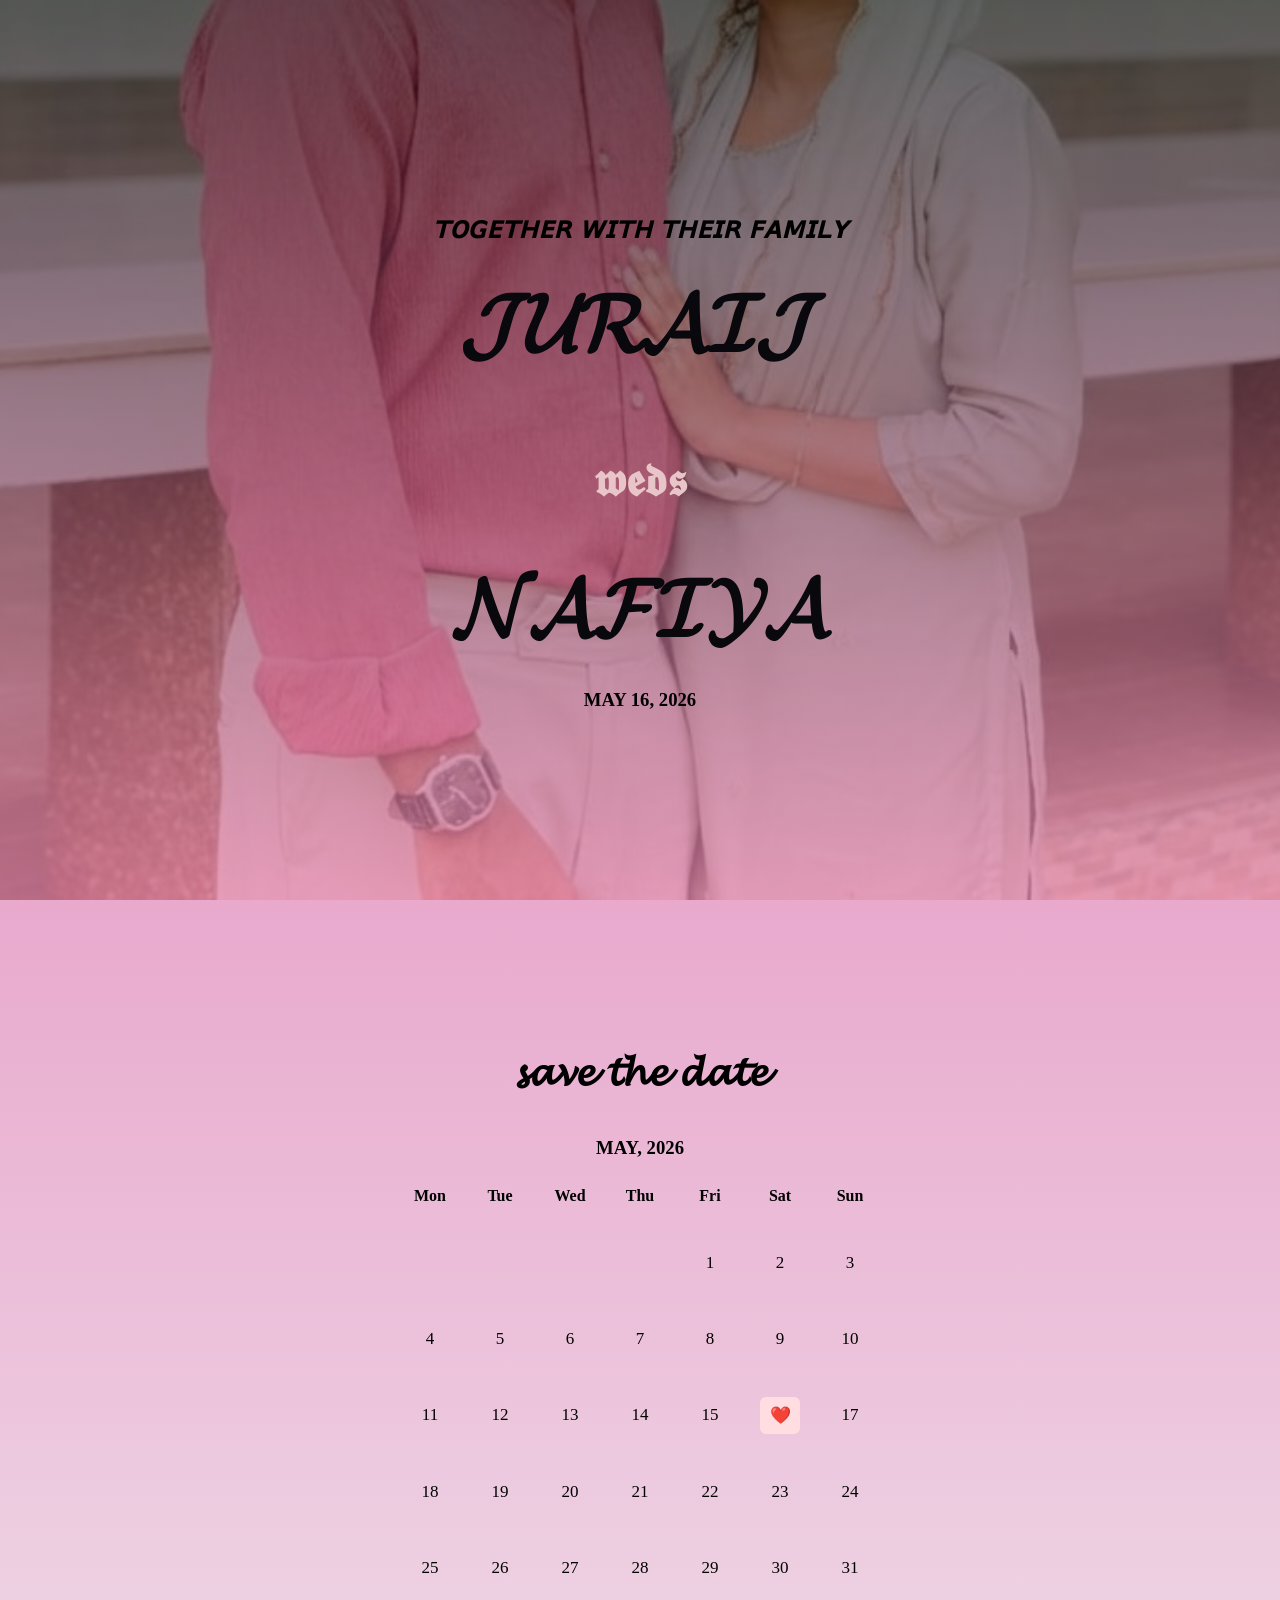
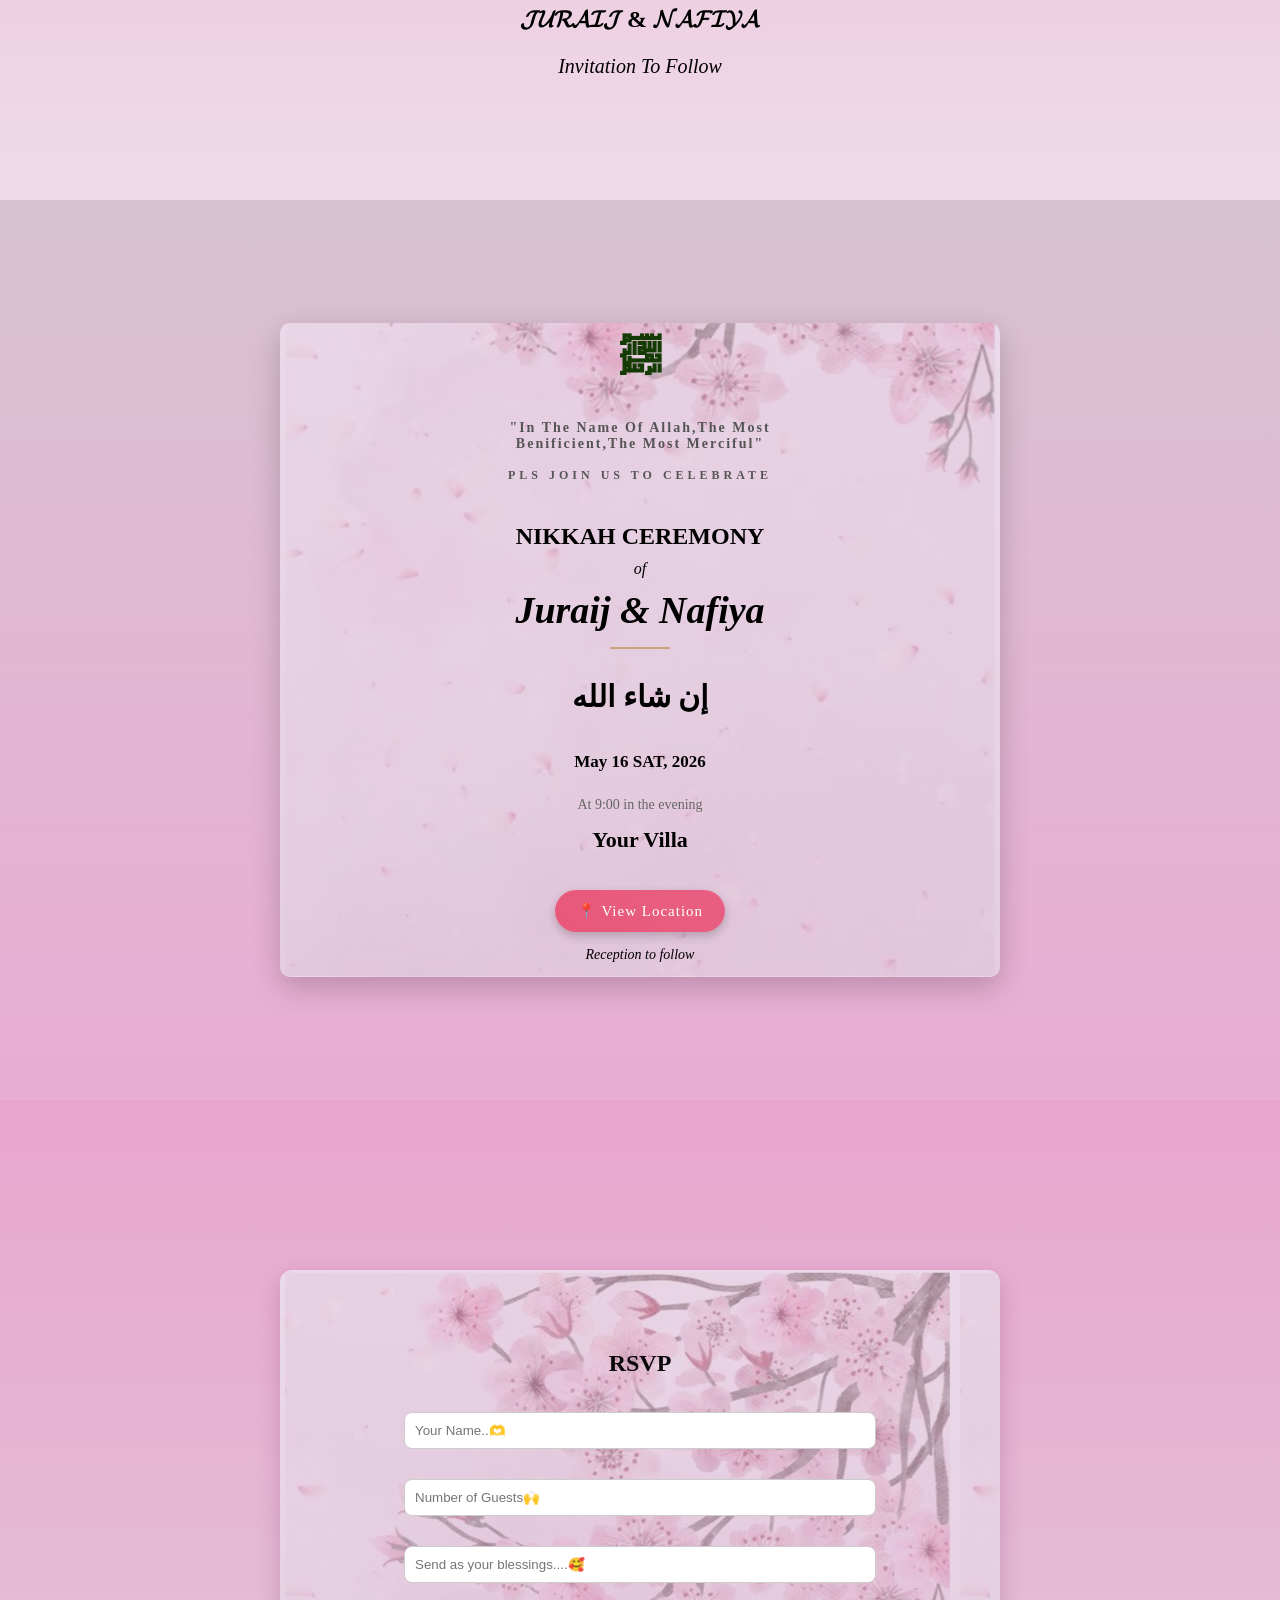
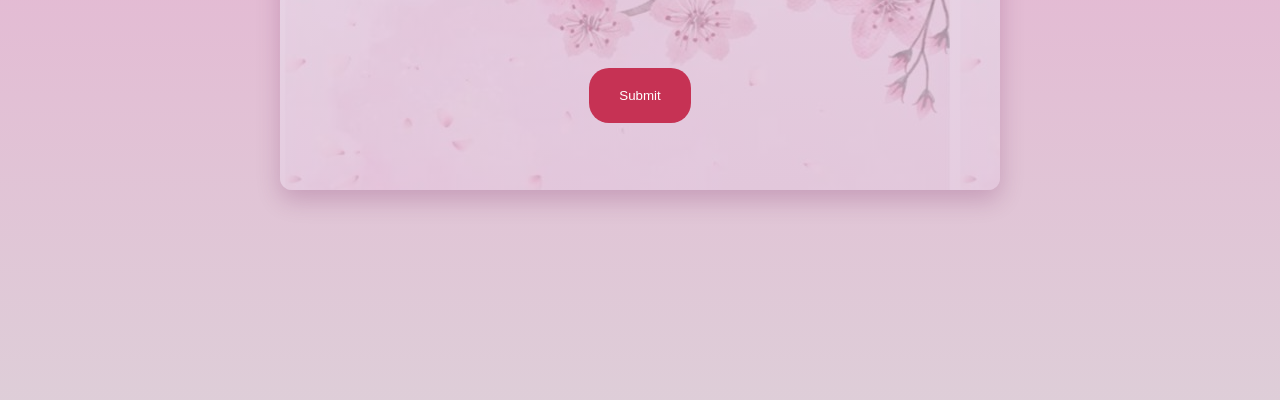
==== main.html @ 0c4dc461 "Add files via upload" ====
<!DOCTYPE html>
<html lang="en">
<head>
<meta charset="UTF-8">
<meta name="viewport" content="width=device-width, initial-scale=1.0">
<title>Wedding</title>
<link rel="stylesheet" href="main.css">
<link rel="scriptsheet" href="main.css">
</head>

<body>

<!-- 🌸 Section 1: Names -->
<section class="page hero">
    <h4>ᴛᴏɢᴇᴛʜᴇʀ ᴡɪᴛʜ ᴛʜᴇɪʀ ꜰᴀᴍɪʟʏ</h4>
    <h1>𝓙𝓤𝓡𝓐𝓘𝓙</h1>
    <h2>𝖜𝖊𝖉𝖘</h2>
    <h1>𝓝𝓐𝓕𝓘𝓨𝓐</h1>
    <h3 class="date-m">MAY 16, 2026</h3>
    
</section>
<!-- 📅 Section 2: Calendar -->
<section class="page calendar">
    <h2>𝓼𝓪𝓿𝓮 𝓽𝓱𝓮 𝓭𝓪𝓽𝓮</h2>
    <h3> <a>MAY,</a> <a>2026</a>  </h3>
    <div class="calendar-box">
        <div class="day">Mon</div>
        <div class="day">Tue</div>
        <div class="day">Wed</div>
        <div class="day">Thu</div>
        <div class="day">Fri</div>
        <div class="day">Sat</div>
        <div class="day">Sun</div>

        <!-- Dates (example for June) -->
        <div></div><div></div><div></div><div></div>
        <div class="date">1</div>
        <div class="date">2</div>
        <div class="date">3</div>
        <div class="date">4</div>
        <div class="date">5</div>
        <div class="date">6</div>
        <div class="date">7</div>
        <div class="date">8</div>
        <div class="date">9</div>
        <div class="date">10</div>
        <div class="date">11</div>
        <div class="date">12</div>
        <div class="date">13</div>
        <div class="date">14</div>
        <div class="date">15</div>

         <!-- ❤️ Wedding Date -->
        <div class="date special">❤️</div>

        <div class="date">17</div>
        <div class="date">18</div>
        <div class="date">19</div>
        <div class="date">20</div>
        <div class="date">21</div>
        <div class="date">22</div>
        <div class="date">23</div>
        <div class="date">24</div>
        <div class="date">25</div>
        <div class="date">26</div>
        <div class="date">27</div>
        <div class="date">28</div>
        <div class="date">29</div>
        <div class="date">30</div>
        <div class="date">31</div> 
    </div>

    <h1>𝓙𝓤𝓡𝓐𝓘𝓙 & 𝓝𝓐𝓕𝓘𝓨𝓐</h1>
    <h4><i>Invitation To Follow</i></h4>
</section>

<!-- 👰 Section 3: Details -->
<section class="page details">

    <div class="card">
        <h2 class="bismi">​﷽</h2>

        <h3 class="top-text">"In The Name Of Allah,The Most Benificient,The Most Merciful"</h3>
        <h4 class="bottom-text">PLS JOIN US TO CELEBRATE</h4>

        <h1 class="title">NIKKAH CEREMONY</h1>

        <p class="of">of</p>

        <h2 class="names">Juraij & Nafiya</h2>

        <div class="line"></div>

        <h3 class="ins">إن شاء الله</h3>

        <h3 class="date">May 16 SAT, 2026</h3>

        <p class="time">At 9:00 in the evening</p>

        <h2 class="venue">Your Villa</h2>


        <a href="https://maps.app.goo.gl/XwNwSByarMtYeh9b6?g_st=ac" target="_blank" class="location-btn">
    📍 View Location
</a>

        <p class="footer">Reception to follow</p>

    </div>

</section>

<section class="page rsvp">

    <!-- RSVP FORM CARD -->
    <div class="rsvp-card" id="rsvpForm">

        <h2>RSVP</h2>

        <form id="rsvpFormBox" onsubmit="submitRSVP(event)">
            <input type="text" id="name" placeholder="Your Name..🫶" required>

            <input type="number" id="guests" placeholder="Number of Guests🙌" min="1" required>

            <input type="text" id="wish" placeholder="Send as your blessings....🥰" min="1" required>


            <button type="submit">Submit</button>
        </form>

    </div>

    <!-- THANK YOU CARD -->
    <div class="thank-card" id="thankCard" style="display: none;">
    <h2 id="thankMessage">💖</h2>
    <p class="rsvp-message">We’re so excited to celebrate our special day with you.....
        <a>Get ready for a beautiful day 🫂 </a><p class="countdown-begin">The countdown begins….🤩</p></p>

    <div class="countdown-box">
        <div class="time-box">
            <span id="days">00</span>
            <p>DAYS</p>
        </div>

        <div class="time-box">
            <span id="hours">00</span>
            <p>HOURS</p>
        </div>

        <div class="time-box">
            <span id="mins">00</span>
            <p>MINS</p>
        </div>

        <div class="time-box">
            <span id="secs">00</span>
            <p>SECS</p>
        </div>
    </div>
    </div>

</section>

<script>
function submitRSVP(event) {
    event.preventDefault();

    const name = document.getElementById("name").value.trim();
    const guests = document.getElementById("guests").value.trim();

    // Validation
    if (name === "" || guests === "") {
        alert("Please fill all fields!");
        return;
    }

    // Hide form
    document.getElementById("rsvpForm").style.display = "none";

    // Show thank card
    document.getElementById("thankCard").style.display = "block";

    // Personalized message
    document.getElementById("thankMessage").innerText =
        "Thank You For Your RSVP" + " 💖";

    // Start countdown
    startCountdown();
}


function startCountdown() {
    const eventDate = new Date("May 16, 2026 21:00:00").getTime();

    setInterval(() => {
        const now = new Date().getTime();
        const diff = eventDate - now;

        const days = Math.floor(diff / (1000 * 60 * 60 * 24));
        const hours = Math.floor((diff / (1000 * 60 * 60)) % 24);
        const mins = Math.floor((diff / (1000 * 60)) % 60);
        const secs = Math.floor((diff / 1000) % 60);

        document.getElementById("days").innerText = days;
        document.getElementById("hours").innerText = hours;
        document.getElementById("mins").innerText = mins;
        document.getElementById("secs").innerText = secs;

    }, 1000);
}

</script>

</body>
</html>
---- main.css ----
html {
    scroll-behavior: smooth;
    background: #f1cfe9;
}

body {
    margin: 0;
    font-family: 'Georgia', serif;
    
}

/* Each section = full screen */
.page {
    height: 100vh;
    display: flex;
    flex-direction: column;
    justify-content: center;
    align-items: center;
}

/* 🌸 Hero */
.hero {
    background: #fdf6f8;
    text-align: center;
    background: linear-gradient(rgba(3, 3, 3, 0.6),rgba(231, 126, 168, 0.7)), url("couple.jpg");
    background-repeat: no-repeat;
    background-size: cover;
    background-position: center;
}


.hero h1 {
    font-size: 85px;
    color: #09080c;
    margin-top: 3px;
    
}

.hero h2{
    font-size: 45px;
    margin-top:10px;
    margin-bottom: 48px;
    color: #e8c5c9;
}

.hero h3{
    margin-top:-40px;
}
.hero h4{
    margin-bottom: 26px;
    font-size: 30px;
    font-style: italic;
}


/* 📅 Calendar */
.calendar {
    background: linear-gradient(rgba(227, 144, 187, 0.6),rgba(238, 225, 232, 0.7));
}

.calendar-box {
    display: grid;
    grid-template-columns: repeat(7, 40px);
    gap: 30px;
    text-align: center;
}

.day {
    font-weight: bold;
}

.date {
    padding: 8px;
    border-radius: 6px;
}

.calendar h2{
    font-size: 45px;
    margin-top: 50px;
    font-weight: -3px;
}

.calendar h3{
    margin-bottom: 40px;
    margin-top: 2px;
}

.calendar h1{
    margin-top: 20px;
    border-radius: 20px;
}

.calendar h4{
    font-weight: lighter;
    font-size: 20px;
    margin-top: 2px;
}
.calendar-box{
    margin-top:-12px;
}

/* Highlight wedding day */
.special {
    background: #ffdde1;
    color: #ce95a8;
    font-weight: bold;
}

/* 👰 Details */
.details {
    background: linear-gradient(rgba(205, 189, 197, 0.7), rgba(228, 149, 198, 0.6));
    display: flex;
    justify-content: center;
    align-items: center;
    border-color: #5d054a;
}

/* Card design */
.card {
    background:linear-gradient(rgba(221, 194, 219, 0.6),rgba(218, 184, 211, 0.7)), url("card-bg.jpg");
    background-repeat: no-repeat;
    background-size: cover;
    background-position: center;;
    padding: 0px 200px;
    width: 320px;
    text-align: center;
    border-radius: 10px;
    box-shadow: 0 10px 30px rgba(0,0,0,0.2);
}

/* Text styles */

.bismi{
    font-size: 40px;
    margin-top: 10px;
    margin-bottom: 40px;
    color: #143b04;
}
.top-text {
    font-size: 14px;
    letter-spacing: 2px;
    color: #555;
}
.bottom-text{
    font-size: 12px;
    letter-spacing: 4px;
    color: #555;
    margin-bottom: 40px;
}

.title {
    font-size: 24px;
    font-family: 'SephoraHyden', serif;
    margin: 10px 0;
}

.of {
    font-style: italic;
    margin: 5px 0;
}

.names {
    font-size: 38px;
    margin: 10px 0;
    font-style: italic;
}

.line {
    width: 60px;
    height: 2px;
    background: #c9a27e;
    margin: 15px auto;
}

.ins{
    font-size: 30px;
}

.date {
    font-size: 17px;
    margin-top: 10px;
}

.time {
    font-size: 14px;
    color: #666;
}

.venue {
    font-size: 22px;
    margin-top: 10px;
}

.address {
    font-size: 13px;
    color: #777;
}

.location-btn {
    display: inline-block;
    margin-top: 18px;
    padding: 12px 22px;
    background: linear-gradient(45deg, #e85879, #e85f83);
    color: white;
    text-decoration: none;

    border-radius: 30px;
    font-size: 15px;
    letter-spacing: 1px;
    box-shadow: 0 4px 10px rgba(0,0,0,0.2);
    transition: 0.3s;
}

.location-btn:hover {
    transform: scale(1.05);
}

.footer {
    margin-top: 15px;
    font-style: italic;
    font-size: 14px;
}

/* RSVP Section */
.rsvp {
    background: linear-gradient(rgba(232, 155, 200, 0.8), rgba(214, 205, 209, 0.7));
}

/* Cards */
.rsvp-card, .thank-card {
    background:linear-gradient(rgba(221, 194, 219, 0.6),rgba(218, 184, 211, 0.7)), url("card-bg.jpg");;
    padding: 60px 110px;
    border-radius: 12px;
    text-align: center;
    color: #0a070a;
    width: 500px;
    height: 400px;
    box-shadow: 0 10px 25px rgba(97, 4, 69, 0.2);
    margin-top: -160px;
    margin-bottom: -120px;
}

/* Inputs */
.rsvp-card input {
    width: 90%;
    padding: 10px;
    margin: 15px 0;
    border-radius: 8px;
    border: 1px solid #ccc;
}

/* Button */
.rsvp-card button {
    margin-top: 70px;
    padding: 20px 30px;
    border: none;
    background: #c63254;
    color: white;
    border-radius: 20px;
    cursor: pointer;
    transition: 0.3s;
}

.rsvp-card button:hover {
    background: #c57a8e;
}

/* Thank card */
.thank-card h2 {
    color: #ca1848;
    border-color: #111014;
    font-family: 'SephoraHyden', serif;
    font-style: italic;
    font-size: 40PX;
    
}

.rsvp-message{
    color: #423e3e;
    font-size: 20px;
    margin-top: 40px;
    margin-bottom: 60px;
}

.countdown-begin{
    font-size: 25px;
    font-style: italic;
    
}

.countdown-box {
    display: flex;
    justify-content: center;
    gap: 15px;
    flex-wrap: wrap;
    margin-top: 20px;
}

.time-box {
    background: #a51776;
    color: #1d191b;
    width: 80px;
    height: 90px;
    border-radius: 12px;
    display: flex;
    flex-direction: column;
    justify-content: center;
    align-items: center;
    box-shadow: 0 5px 15px rgba(0,0,0,0.3);
}

.time-box span {
    font-size: 24px;
    font-weight: bold;
}

.time-box p {
    font-size: 12px;
    letter-spacing: 2px;
    color: #a8d5c2;
}
---- main.css ----
html {
    scroll-behavior: smooth;
    background: #f1cfe9;
}

body {
    margin: 0;
    font-family: 'Georgia', serif;
    
}

/* Each section = full screen */
.page {
    height: 100vh;
    display: flex;
    flex-direction: column;
    justify-content: center;
    align-items: center;
}

/* 🌸 Hero */
.hero {
    background: #fdf6f8;
    text-align: center;
    background: linear-gradient(rgba(3, 3, 3, 0.6),rgba(231, 126, 168, 0.7)), url("couple.jpg");
    background-repeat: no-repeat;
    background-size: cover;
    background-position: center;
}


.hero h1 {
    font-size: 85px;
    color: #09080c;
    margin-top: 3px;
    
}

.hero h2{
    font-size: 45px;
    margin-top:10px;
    margin-bottom: 48px;
    color: #e8c5c9;
}

.hero h3{
    margin-top:-40px;
}
.hero h4{
    margin-bottom: 26px;
    font-size: 30px;
    font-style: italic;
}


/* 📅 Calendar */
.calendar {
    background: linear-gradient(rgba(227, 144, 187, 0.6),rgba(238, 225, 232, 0.7));
}

.calendar-box {
    display: grid;
    grid-template-columns: repeat(7, 40px);
    gap: 30px;
    text-align: center;
}

.day {
    font-weight: bold;
}

.date {
    padding: 8px;
    border-radius: 6px;
}

.calendar h2{
    font-size: 45px;
    margin-top: 50px;
    font-weight: -3px;
}

.calendar h3{
    margin-bottom: 40px;
    margin-top: 2px;
}

.calendar h1{
    margin-top: 20px;
    border-radius: 20px;
}

.calendar h4{
    font-weight: lighter;
    font-size: 20px;
    margin-top: 2px;
}
.calendar-box{
    margin-top:-12px;
}

/* Highlight wedding day */
.special {
    background: #ffdde1;
    color: #ce95a8;
    font-weight: bold;
}

/* 👰 Details */
.details {
    background: linear-gradient(rgba(205, 189, 197, 0.7), rgba(228, 149, 198, 0.6));
    display: flex;
    justify-content: center;
    align-items: center;
    border-color: #5d054a;
}

/* Card design */
.card {
    background:linear-gradient(rgba(221, 194, 219, 0.6),rgba(218, 184, 211, 0.7)), url("card-bg.jpg");
    background-repeat: no-repeat;
    background-size: cover;
    background-position: center;;
    padding: 0px 200px;
    width: 320px;
    text-align: center;
    border-radius: 10px;
    box-shadow: 0 10px 30px rgba(0,0,0,0.2);
}

/* Text styles */

.bismi{
    font-size: 40px;
    margin-top: 10px;
    margin-bottom: 40px;
    color: #143b04;
}
.top-text {
    font-size: 14px;
    letter-spacing: 2px;
    color: #555;
}
.bottom-text{
    font-size: 12px;
    letter-spacing: 4px;
    color: #555;
    margin-bottom: 40px;
}

.title {
    font-size: 24px;
    font-family: 'SephoraHyden', serif;
    margin: 10px 0;
}

.of {
    font-style: italic;
    margin: 5px 0;
}

.names {
    font-size: 38px;
    margin: 10px 0;
    font-style: italic;
}

.line {
    width: 60px;
    height: 2px;
    background: #c9a27e;
    margin: 15px auto;
}

.ins{
    font-size: 30px;
}

.date {
    font-size: 17px;
    margin-top: 10px;
}

.time {
    font-size: 14px;
    color: #666;
}

.venue {
    font-size: 22px;
    margin-top: 10px;
}

.address {
    font-size: 13px;
    color: #777;
}

.location-btn {
    display: inline-block;
    margin-top: 18px;
    padding: 12px 22px;
    background: linear-gradient(45deg, #e85879, #e85f83);
    color: white;
    text-decoration: none;

    border-radius: 30px;
    font-size: 15px;
    letter-spacing: 1px;
    box-shadow: 0 4px 10px rgba(0,0,0,0.2);
    transition: 0.3s;
}

.location-btn:hover {
    transform: scale(1.05);
}

.footer {
    margin-top: 15px;
    font-style: italic;
    font-size: 14px;
}

/* RSVP Section */
.rsvp {
    background: linear-gradient(rgba(232, 155, 200, 0.8), rgba(214, 205, 209, 0.7));
}

/* Cards */
.rsvp-card, .thank-card {
    background:linear-gradient(rgba(221, 194, 219, 0.6),rgba(218, 184, 211, 0.7)), url("card-bg.jpg");;
    padding: 60px 110px;
    border-radius: 12px;
    text-align: center;
    color: #0a070a;
    width: 500px;
    height: 400px;
    box-shadow: 0 10px 25px rgba(97, 4, 69, 0.2);
    margin-top: -160px;
    margin-bottom: -120px;
}

/* Inputs */
.rsvp-card input {
    width: 90%;
    padding: 10px;
    margin: 15px 0;
    border-radius: 8px;
    border: 1px solid #ccc;
}

/* Button */
.rsvp-card button {
    margin-top: 70px;
    padding: 20px 30px;
    border: none;
    background: #c63254;
    color: white;
    border-radius: 20px;
    cursor: pointer;
    transition: 0.3s;
}

.rsvp-card button:hover {
    background: #c57a8e;
}

/* Thank card */
.thank-card h2 {
    color: #ca1848;
    border-color: #111014;
    font-family: 'SephoraHyden', serif;
    font-style: italic;
    font-size: 40PX;
    
}

.rsvp-message{
    color: #423e3e;
    font-size: 20px;
    margin-top: 40px;
    margin-bottom: 60px;
}

.countdown-begin{
    font-size: 25px;
    font-style: italic;
    
}

.countdown-box {
    display: flex;
    justify-content: center;
    gap: 15px;
    flex-wrap: wrap;
    margin-top: 20px;
}

.time-box {
    background: #a51776;
    color: #1d191b;
    width: 80px;
    height: 90px;
    border-radius: 12px;
    display: flex;
    flex-direction: column;
    justify-content: center;
    align-items: center;
    box-shadow: 0 5px 15px rgba(0,0,0,0.3);
}

.time-box span {
    font-size: 24px;
    font-weight: bold;
}

.time-box p {
    font-size: 12px;
    letter-spacing: 2px;
    color: #a8d5c2;
}
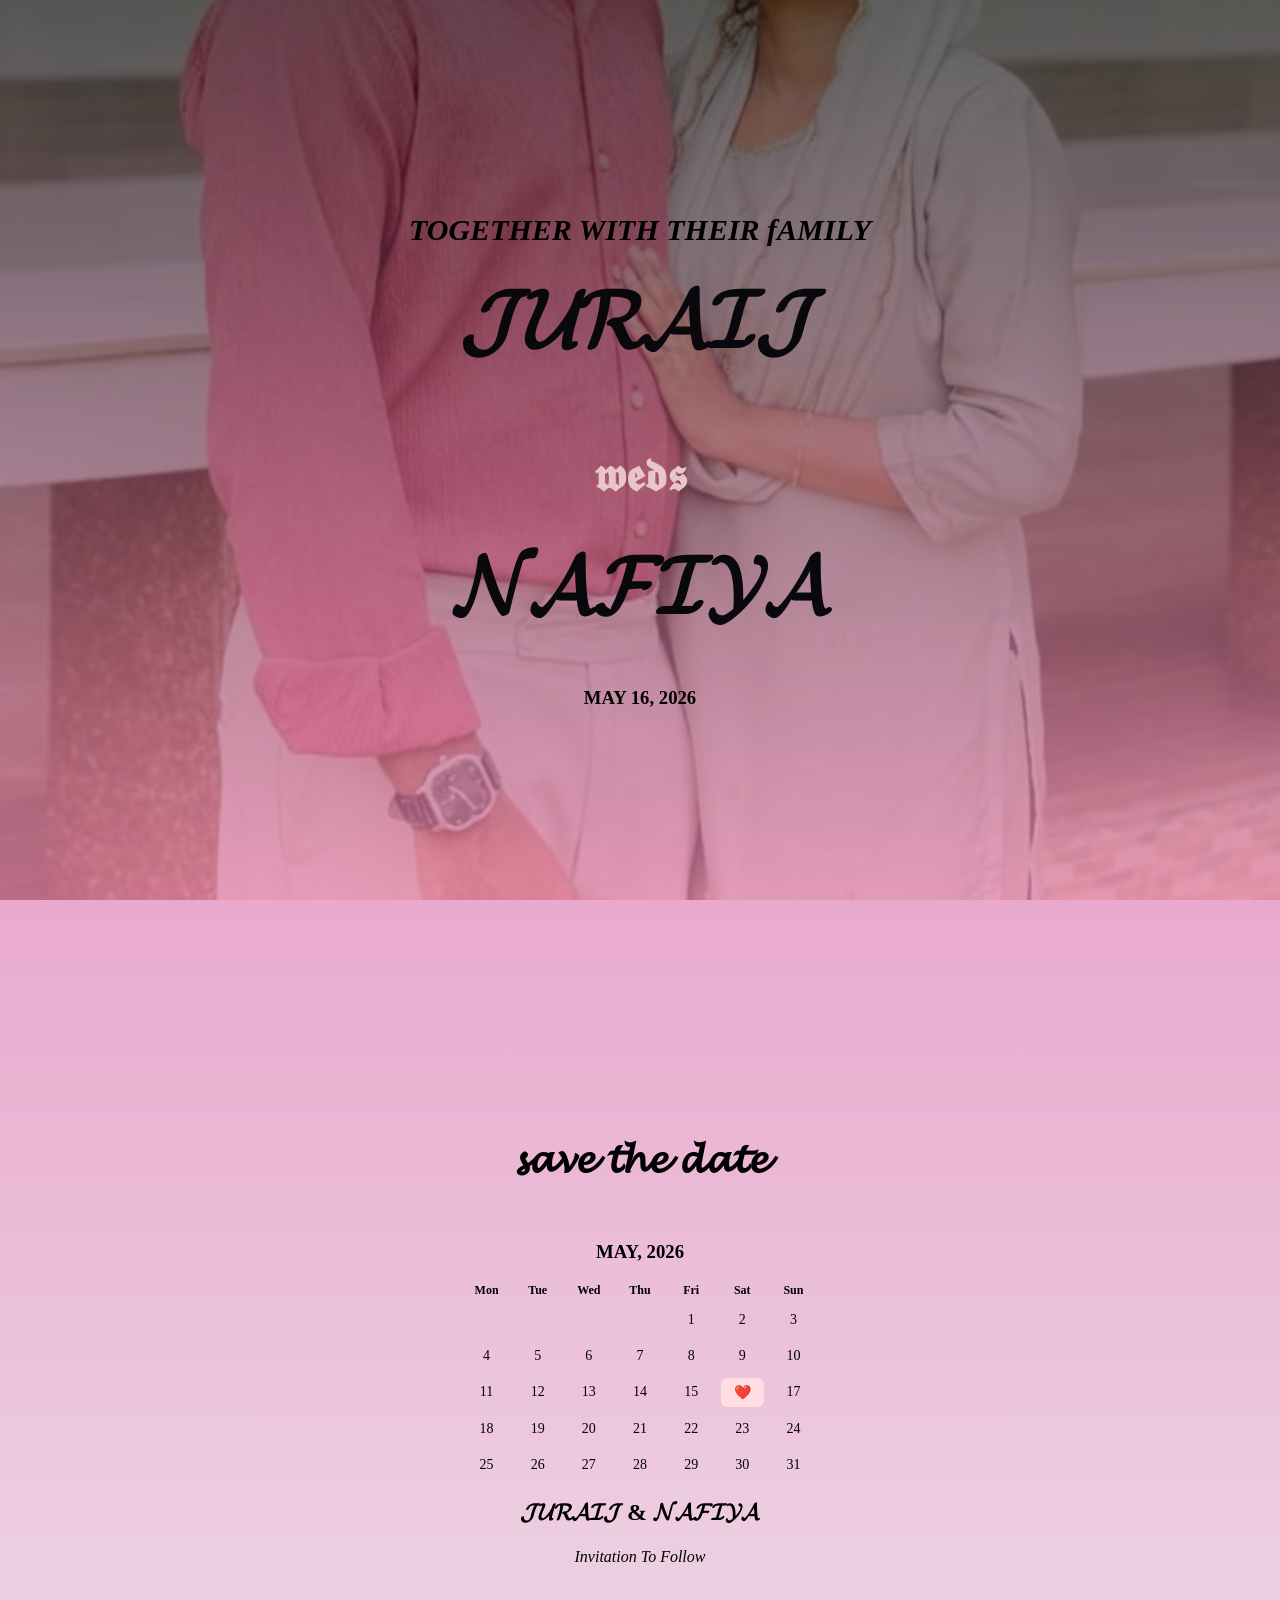
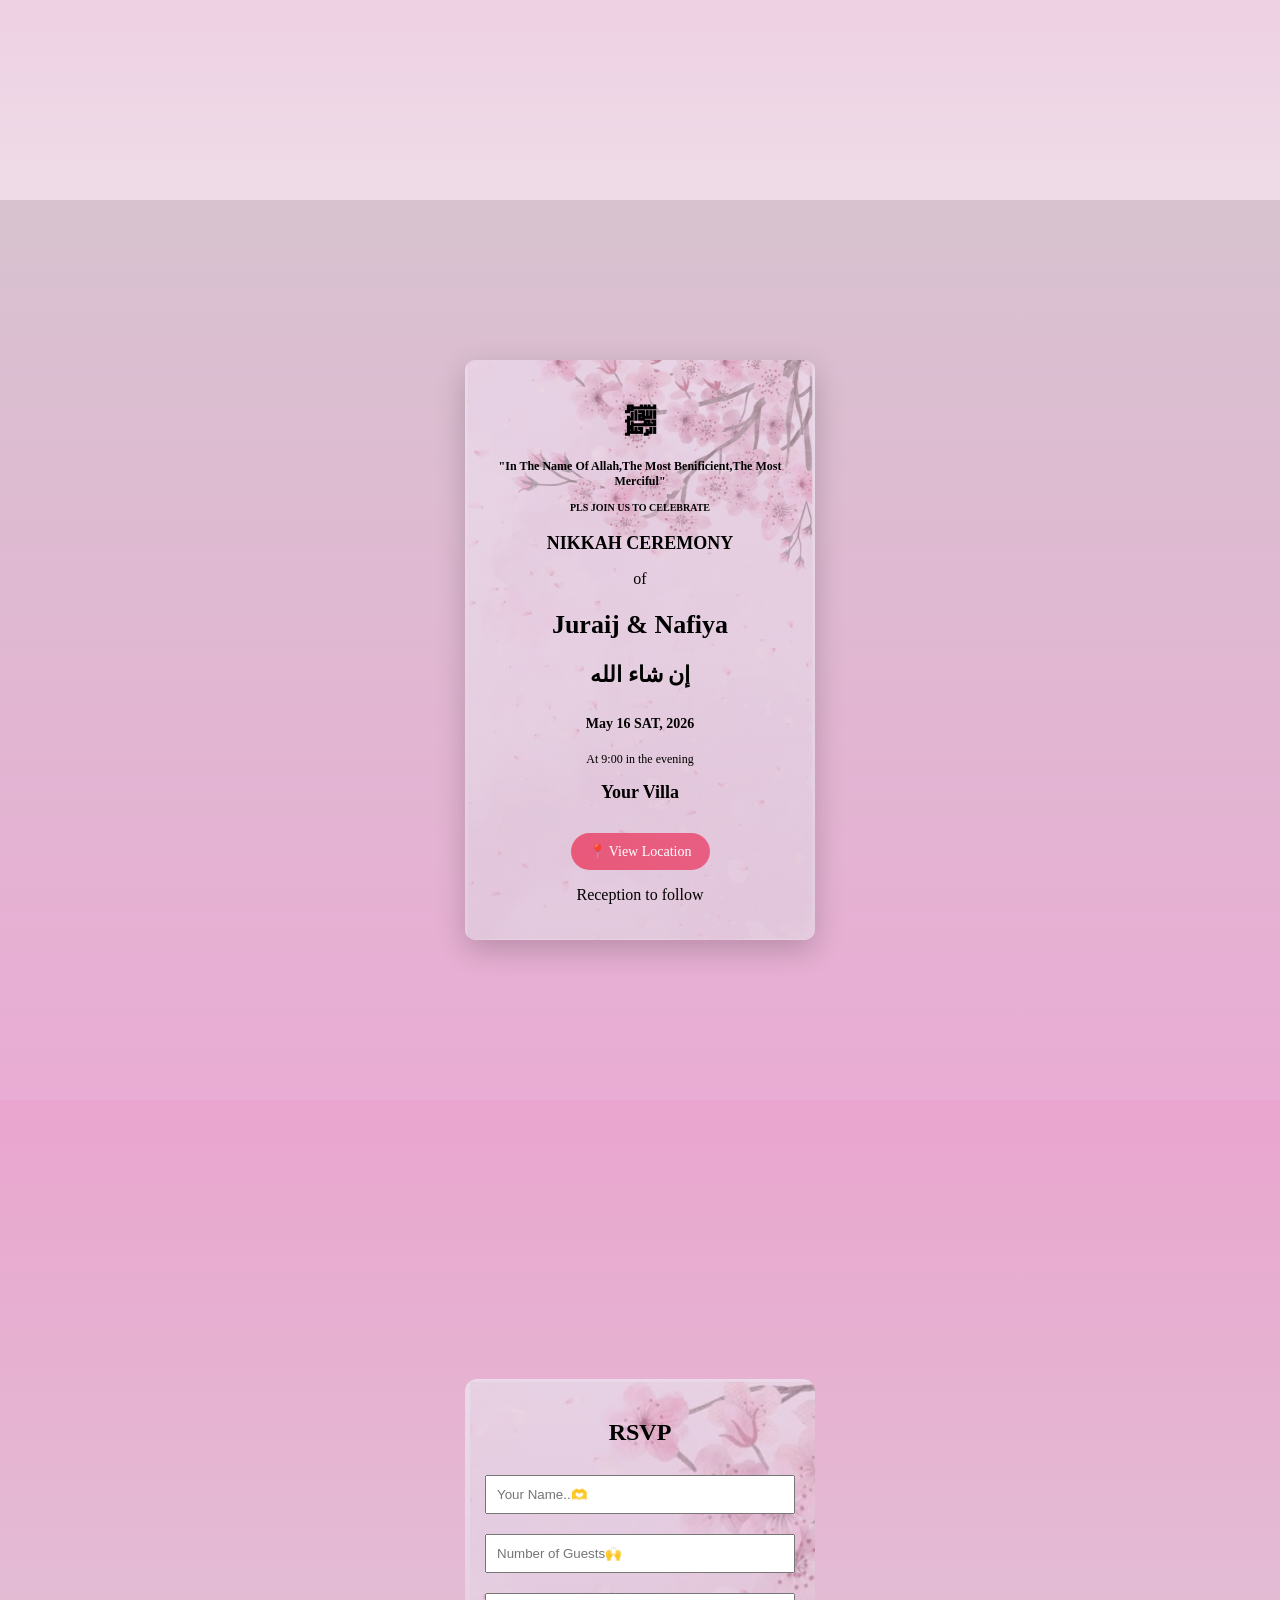
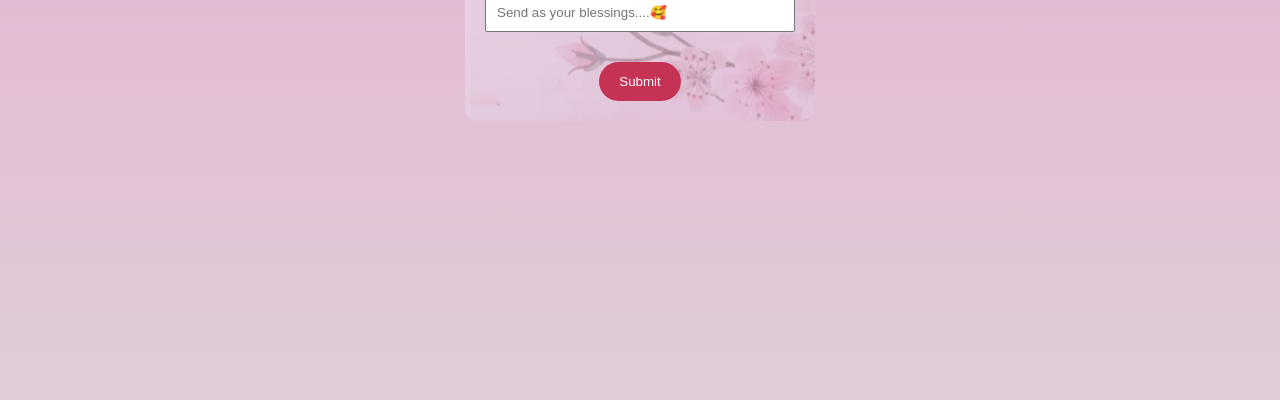
==== commit dab0304d: "Fix HTML encoding issues and update text" ====
--- a/main.html
+++ b/main.html
@@ -12,7 +12,7 @@
 
 <!-- 🌸 Section 1: Names -->
 <section class="page hero">
-    <h4>ᴛᴏɢᴇᴛʜᴇʀ ᴡɪᴛʜ ᴛʜᴇɪʀ ꜰᴀᴍɪʟʏ</h4>
+    <h4>TOGETHER WITH THEIR fAMILY</h4>
     <h1>𝓙𝓤𝓡𝓐𝓘𝓙</h1>
     <h2>𝖜𝖊𝖉𝖘</h2>
     <h1>𝓝𝓐𝓕𝓘𝓨𝓐</h1>
@@ -212,4 +212,4 @@
 </script>
 
 </body>
-</html>+</html>
--- a/main.css
+++ b/main.css
@@ -6,12 +6,22 @@
 body {
     margin: 0;
     font-family: 'Georgia', serif;
-    
-}
-
-/* Each section = full screen */
+}
+
+/* Make everything responsive */
+* {
+    box-sizing: border-box;
+}
+
+img {
+    max-width: 100%;
+    height: auto;
+}
+
+/* Each section */
 .page {
-    height: 100vh;
+    min-height: 100vh;
+    padding: 40px 15px;
     display: flex;
     flex-direction: column;
     justify-content: center;
@@ -20,7 +30,6 @@
 
 /* 🌸 Hero */
 .hero {
-    background: #fdf6f8;
     text-align: center;
     background: linear-gradient(rgba(3, 3, 3, 0.6),rgba(231, 126, 168, 0.7)), url("couple.jpg");
     background-repeat: no-repeat;
@@ -28,30 +37,28 @@
     background-position: center;
 }
 
-
 .hero h1 {
-    font-size: 85px;
+    font-size: clamp(32px, 8vw, 85px);
     color: #09080c;
     margin-top: 3px;
-    
-}
-
-.hero h2{
-    font-size: 45px;
-    margin-top:10px;
-    margin-bottom: 48px;
+}
+
+.hero h2 {
+    font-size: clamp(20px, 5vw, 45px);
+    margin-top: 10px;
+    margin-bottom: 30px;
     color: #e8c5c9;
 }
 
-.hero h3{
-    margin-top:-40px;
-}
-.hero h4{
-    margin-bottom: 26px;
-    font-size: 30px;
+.hero h3 {
+    margin-top: -20px;
+}
+
+.hero h4 {
+    margin-bottom: 20px;
+    font-size: clamp(16px, 4vw, 30px);
     font-style: italic;
 }
-
 
 /* 📅 Calendar */
 .calendar {
@@ -60,43 +67,41 @@
 
 .calendar-box {
     display: grid;
-    grid-template-columns: repeat(7, 40px);
-    gap: 30px;
+    grid-template-columns: repeat(7, 1fr);
+    gap: 8px;
+    width: 100%;
+    max-width: 350px;
     text-align: center;
 }
 
 .day {
     font-weight: bold;
+    font-size: 12px;
 }
 
 .date {
-    padding: 8px;
+    padding: 6px;
     border-radius: 6px;
-}
-
-.calendar h2{
-    font-size: 45px;
-    margin-top: 50px;
-    font-weight: -3px;
-}
-
-.calendar h3{
-    margin-bottom: 40px;
+    font-size: 12px;
+}
+
+.calendar h2 {
+    font-size: clamp(24px, 6vw, 45px);
+    margin-top: 20px;
+}
+
+.calendar h3 {
+    margin-bottom: 20px;
+}
+
+.calendar h1 {
+    margin-top: 20px;
+}
+
+.calendar h4 {
+    font-weight: lighter;
+    font-size: 16px;
     margin-top: 2px;
-}
-
-.calendar h1{
-    margin-top: 20px;
-    border-radius: 20px;
-}
-
-.calendar h4{
-    font-weight: lighter;
-    font-size: 20px;
-    margin-top: 2px;
-}
-.calendar-box{
-    margin-top:-12px;
 }
 
 /* Highlight wedding day */
@@ -109,213 +114,149 @@
 /* 👰 Details */
 .details {
     background: linear-gradient(rgba(205, 189, 197, 0.7), rgba(228, 149, 198, 0.6));
-    display: flex;
-    justify-content: center;
-    align-items: center;
-    border-color: #5d054a;
-}
-
-/* Card design */
+}
+
+/* Card */
 .card {
-    background:linear-gradient(rgba(221, 194, 219, 0.6),rgba(218, 184, 211, 0.7)), url("card-bg.jpg");
-    background-repeat: no-repeat;
+    background: linear-gradient(rgba(221, 194, 219, 0.6),rgba(218, 184, 211, 0.7)), url("card-bg.jpg");
     background-size: cover;
-    background-position: center;;
-    padding: 0px 200px;
-    width: 320px;
+    background-position: center;
+
+    width: 90%;
+    max-width: 350px;
+    padding: 20px;
+
     text-align: center;
     border-radius: 10px;
     box-shadow: 0 10px 30px rgba(0,0,0,0.2);
 }
 
-/* Text styles */
-
-.bismi{
-    font-size: 40px;
-    margin-top: 10px;
-    margin-bottom: 40px;
-    color: #143b04;
-}
+/* Text */
+.bismi {
+    font-size: 30px;
+    margin-bottom: 20px;
+}
+
 .top-text {
+    font-size: 12px;
+}
+
+.bottom-text {
+    font-size: 10px;
+    margin-bottom: 20px;
+}
+
+.title {
+    font-size: 18px;
+}
+
+.names {
+    font-size: 26px;
+}
+
+.ins {
+    font-size: 22px;
+}
+
+.date {
     font-size: 14px;
-    letter-spacing: 2px;
-    color: #555;
-}
-.bottom-text{
-    font-size: 12px;
-    letter-spacing: 4px;
-    color: #555;
-    margin-bottom: 40px;
-}
-
-.title {
-    font-size: 24px;
-    font-family: 'SephoraHyden', serif;
-    margin: 10px 0;
-}
-
-.of {
-    font-style: italic;
-    margin: 5px 0;
-}
-
-.names {
-    font-size: 38px;
-    margin: 10px 0;
-    font-style: italic;
-}
-
-.line {
-    width: 60px;
-    height: 2px;
-    background: #c9a27e;
-    margin: 15px auto;
-}
-
-.ins{
-    font-size: 30px;
-}
-
-.date {
-    font-size: 17px;
-    margin-top: 10px;
 }
 
 .time {
-    font-size: 14px;
-    color: #666;
+    font-size: 12px;
 }
 
 .venue {
-    font-size: 22px;
-    margin-top: 10px;
-}
-
-.address {
-    font-size: 13px;
-    color: #777;
-}
-
+    font-size: 18px;
+}
+
+/* Button */
 .location-btn {
     display: inline-block;
-    margin-top: 18px;
-    padding: 12px 22px;
+    margin-top: 15px;
+    padding: 10px 18px;
     background: linear-gradient(45deg, #e85879, #e85f83);
     color: white;
     text-decoration: none;
-
     border-radius: 30px;
-    font-size: 15px;
-    letter-spacing: 1px;
-    box-shadow: 0 4px 10px rgba(0,0,0,0.2);
-    transition: 0.3s;
-}
-
-.location-btn:hover {
-    transform: scale(1.05);
-}
-
-.footer {
-    margin-top: 15px;
-    font-style: italic;
     font-size: 14px;
 }
 
-/* RSVP Section */
+/* RSVP */
 .rsvp {
     background: linear-gradient(rgba(232, 155, 200, 0.8), rgba(214, 205, 209, 0.7));
 }
 
 /* Cards */
-.rsvp-card, .thank-card {
-    background:linear-gradient(rgba(221, 194, 219, 0.6),rgba(218, 184, 211, 0.7)), url("card-bg.jpg");;
-    padding: 60px 110px;
+.rsvp-card,
+.thank-card {
+    background: linear-gradient(rgba(221, 194, 219, 0.6),rgba(218, 184, 211, 0.7)), url("card-bg.jpg");
+
+    width: 90%;
+    max-width: 350px;
+    padding: 20px;
+    height: auto;
+
     border-radius: 12px;
     text-align: center;
-    color: #0a070a;
-    width: 500px;
-    height: 400px;
-    box-shadow: 0 10px 25px rgba(97, 4, 69, 0.2);
-    margin-top: -160px;
-    margin-bottom: -120px;
+    margin: 20px auto;
 }
 
 /* Inputs */
 .rsvp-card input {
-    width: 90%;
+    width: 100%;
     padding: 10px;
-    margin: 15px 0;
-    border-radius: 8px;
-    border: 1px solid #ccc;
+    margin: 10px 0;
 }
 
 /* Button */
 .rsvp-card button {
-    margin-top: 70px;
-    padding: 20px 30px;
+    margin-top: 20px;
+    padding: 12px 20px;
     border: none;
     background: #c63254;
     color: white;
     border-radius: 20px;
-    cursor: pointer;
-    transition: 0.3s;
-}
-
-.rsvp-card button:hover {
-    background: #c57a8e;
 }
 
 /* Thank card */
 .thank-card h2 {
-    color: #ca1848;
-    border-color: #111014;
-    font-family: 'SephoraHyden', serif;
-    font-style: italic;
-    font-size: 40PX;
-    
-}
-
-.rsvp-message{
-    color: #423e3e;
-    font-size: 20px;
-    margin-top: 40px;
-    margin-bottom: 60px;
-}
-
-.countdown-begin{
-    font-size: 25px;
-    font-style: italic;
-    
-}
-
+    font-size: 28px;
+}
+
+.rsvp-message {
+    font-size: 16px;
+    margin: 20px 0;
+}
+
+.countdown-begin {
+    font-size: 18px;
+}
+
+/* Countdown */
 .countdown-box {
     display: flex;
     justify-content: center;
-    gap: 15px;
+    gap: 10px;
     flex-wrap: wrap;
-    margin-top: 20px;
 }
 
 .time-box {
     background: #a51776;
-    color: #1d191b;
-    width: 80px;
-    height: 90px;
-    border-radius: 12px;
+    width: 60px;
+    height: 70px;
+    border-radius: 10px;
+
     display: flex;
     flex-direction: column;
     justify-content: center;
     align-items: center;
-    box-shadow: 0 5px 15px rgba(0,0,0,0.3);
 }
 
 .time-box span {
-    font-size: 24px;
-    font-weight: bold;
+    font-size: 16px;
 }
 
 .time-box p {
-    font-size: 12px;
-    letter-spacing: 2px;
-    color: #a8d5c2;
-}+    font-size: 10px;
+}
--- a/main.css
+++ b/main.css
@@ -6,12 +6,22 @@
 body {
     margin: 0;
     font-family: 'Georgia', serif;
-    
-}
-
-/* Each section = full screen */
+}
+
+/* Make everything responsive */
+* {
+    box-sizing: border-box;
+}
+
+img {
+    max-width: 100%;
+    height: auto;
+}
+
+/* Each section */
 .page {
-    height: 100vh;
+    min-height: 100vh;
+    padding: 40px 15px;
     display: flex;
     flex-direction: column;
     justify-content: center;
@@ -20,7 +30,6 @@
 
 /* 🌸 Hero */
 .hero {
-    background: #fdf6f8;
     text-align: center;
     background: linear-gradient(rgba(3, 3, 3, 0.6),rgba(231, 126, 168, 0.7)), url("couple.jpg");
     background-repeat: no-repeat;
@@ -28,30 +37,28 @@
     background-position: center;
 }
 
-
 .hero h1 {
-    font-size: 85px;
+    font-size: clamp(32px, 8vw, 85px);
     color: #09080c;
     margin-top: 3px;
-    
-}
-
-.hero h2{
-    font-size: 45px;
-    margin-top:10px;
-    margin-bottom: 48px;
+}
+
+.hero h2 {
+    font-size: clamp(20px, 5vw, 45px);
+    margin-top: 10px;
+    margin-bottom: 30px;
     color: #e8c5c9;
 }
 
-.hero h3{
-    margin-top:-40px;
-}
-.hero h4{
-    margin-bottom: 26px;
-    font-size: 30px;
+.hero h3 {
+    margin-top: -20px;
+}
+
+.hero h4 {
+    margin-bottom: 20px;
+    font-size: clamp(16px, 4vw, 30px);
     font-style: italic;
 }
-
 
 /* 📅 Calendar */
 .calendar {
@@ -60,43 +67,41 @@
 
 .calendar-box {
     display: grid;
-    grid-template-columns: repeat(7, 40px);
-    gap: 30px;
+    grid-template-columns: repeat(7, 1fr);
+    gap: 8px;
+    width: 100%;
+    max-width: 350px;
     text-align: center;
 }
 
 .day {
     font-weight: bold;
+    font-size: 12px;
 }
 
 .date {
-    padding: 8px;
+    padding: 6px;
     border-radius: 6px;
-}
-
-.calendar h2{
-    font-size: 45px;
-    margin-top: 50px;
-    font-weight: -3px;
-}
-
-.calendar h3{
-    margin-bottom: 40px;
+    font-size: 12px;
+}
+
+.calendar h2 {
+    font-size: clamp(24px, 6vw, 45px);
+    margin-top: 20px;
+}
+
+.calendar h3 {
+    margin-bottom: 20px;
+}
+
+.calendar h1 {
+    margin-top: 20px;
+}
+
+.calendar h4 {
+    font-weight: lighter;
+    font-size: 16px;
     margin-top: 2px;
-}
-
-.calendar h1{
-    margin-top: 20px;
-    border-radius: 20px;
-}
-
-.calendar h4{
-    font-weight: lighter;
-    font-size: 20px;
-    margin-top: 2px;
-}
-.calendar-box{
-    margin-top:-12px;
 }
 
 /* Highlight wedding day */
@@ -109,213 +114,149 @@
 /* 👰 Details */
 .details {
     background: linear-gradient(rgba(205, 189, 197, 0.7), rgba(228, 149, 198, 0.6));
-    display: flex;
-    justify-content: center;
-    align-items: center;
-    border-color: #5d054a;
-}
-
-/* Card design */
+}
+
+/* Card */
 .card {
-    background:linear-gradient(rgba(221, 194, 219, 0.6),rgba(218, 184, 211, 0.7)), url("card-bg.jpg");
-    background-repeat: no-repeat;
+    background: linear-gradient(rgba(221, 194, 219, 0.6),rgba(218, 184, 211, 0.7)), url("card-bg.jpg");
     background-size: cover;
-    background-position: center;;
-    padding: 0px 200px;
-    width: 320px;
+    background-position: center;
+
+    width: 90%;
+    max-width: 350px;
+    padding: 20px;
+
     text-align: center;
     border-radius: 10px;
     box-shadow: 0 10px 30px rgba(0,0,0,0.2);
 }
 
-/* Text styles */
-
-.bismi{
-    font-size: 40px;
-    margin-top: 10px;
-    margin-bottom: 40px;
-    color: #143b04;
-}
+/* Text */
+.bismi {
+    font-size: 30px;
+    margin-bottom: 20px;
+}
+
 .top-text {
+    font-size: 12px;
+}
+
+.bottom-text {
+    font-size: 10px;
+    margin-bottom: 20px;
+}
+
+.title {
+    font-size: 18px;
+}
+
+.names {
+    font-size: 26px;
+}
+
+.ins {
+    font-size: 22px;
+}
+
+.date {
     font-size: 14px;
-    letter-spacing: 2px;
-    color: #555;
-}
-.bottom-text{
-    font-size: 12px;
-    letter-spacing: 4px;
-    color: #555;
-    margin-bottom: 40px;
-}
-
-.title {
-    font-size: 24px;
-    font-family: 'SephoraHyden', serif;
-    margin: 10px 0;
-}
-
-.of {
-    font-style: italic;
-    margin: 5px 0;
-}
-
-.names {
-    font-size: 38px;
-    margin: 10px 0;
-    font-style: italic;
-}
-
-.line {
-    width: 60px;
-    height: 2px;
-    background: #c9a27e;
-    margin: 15px auto;
-}
-
-.ins{
-    font-size: 30px;
-}
-
-.date {
-    font-size: 17px;
-    margin-top: 10px;
 }
 
 .time {
-    font-size: 14px;
-    color: #666;
+    font-size: 12px;
 }
 
 .venue {
-    font-size: 22px;
-    margin-top: 10px;
-}
-
-.address {
-    font-size: 13px;
-    color: #777;
-}
-
+    font-size: 18px;
+}
+
+/* Button */
 .location-btn {
     display: inline-block;
-    margin-top: 18px;
-    padding: 12px 22px;
+    margin-top: 15px;
+    padding: 10px 18px;
     background: linear-gradient(45deg, #e85879, #e85f83);
     color: white;
     text-decoration: none;
-
     border-radius: 30px;
-    font-size: 15px;
-    letter-spacing: 1px;
-    box-shadow: 0 4px 10px rgba(0,0,0,0.2);
-    transition: 0.3s;
-}
-
-.location-btn:hover {
-    transform: scale(1.05);
-}
-
-.footer {
-    margin-top: 15px;
-    font-style: italic;
     font-size: 14px;
 }
 
-/* RSVP Section */
+/* RSVP */
 .rsvp {
     background: linear-gradient(rgba(232, 155, 200, 0.8), rgba(214, 205, 209, 0.7));
 }
 
 /* Cards */
-.rsvp-card, .thank-card {
-    background:linear-gradient(rgba(221, 194, 219, 0.6),rgba(218, 184, 211, 0.7)), url("card-bg.jpg");;
-    padding: 60px 110px;
+.rsvp-card,
+.thank-card {
+    background: linear-gradient(rgba(221, 194, 219, 0.6),rgba(218, 184, 211, 0.7)), url("card-bg.jpg");
+
+    width: 90%;
+    max-width: 350px;
+    padding: 20px;
+    height: auto;
+
     border-radius: 12px;
     text-align: center;
-    color: #0a070a;
-    width: 500px;
-    height: 400px;
-    box-shadow: 0 10px 25px rgba(97, 4, 69, 0.2);
-    margin-top: -160px;
-    margin-bottom: -120px;
+    margin: 20px auto;
 }
 
 /* Inputs */
 .rsvp-card input {
-    width: 90%;
+    width: 100%;
     padding: 10px;
-    margin: 15px 0;
-    border-radius: 8px;
-    border: 1px solid #ccc;
+    margin: 10px 0;
 }
 
 /* Button */
 .rsvp-card button {
-    margin-top: 70px;
-    padding: 20px 30px;
+    margin-top: 20px;
+    padding: 12px 20px;
     border: none;
     background: #c63254;
     color: white;
     border-radius: 20px;
-    cursor: pointer;
-    transition: 0.3s;
-}
-
-.rsvp-card button:hover {
-    background: #c57a8e;
 }
 
 /* Thank card */
 .thank-card h2 {
-    color: #ca1848;
-    border-color: #111014;
-    font-family: 'SephoraHyden', serif;
-    font-style: italic;
-    font-size: 40PX;
-    
-}
-
-.rsvp-message{
-    color: #423e3e;
-    font-size: 20px;
-    margin-top: 40px;
-    margin-bottom: 60px;
-}
-
-.countdown-begin{
-    font-size: 25px;
-    font-style: italic;
-    
-}
-
+    font-size: 28px;
+}
+
+.rsvp-message {
+    font-size: 16px;
+    margin: 20px 0;
+}
+
+.countdown-begin {
+    font-size: 18px;
+}
+
+/* Countdown */
 .countdown-box {
     display: flex;
     justify-content: center;
-    gap: 15px;
+    gap: 10px;
     flex-wrap: wrap;
-    margin-top: 20px;
 }
 
 .time-box {
     background: #a51776;
-    color: #1d191b;
-    width: 80px;
-    height: 90px;
-    border-radius: 12px;
+    width: 60px;
+    height: 70px;
+    border-radius: 10px;
+
     display: flex;
     flex-direction: column;
     justify-content: center;
     align-items: center;
-    box-shadow: 0 5px 15px rgba(0,0,0,0.3);
 }
 
 .time-box span {
-    font-size: 24px;
-    font-weight: bold;
+    font-size: 16px;
 }
 
 .time-box p {
-    font-size: 12px;
-    letter-spacing: 2px;
-    color: #a8d5c2;
-}+    font-size: 10px;
+}
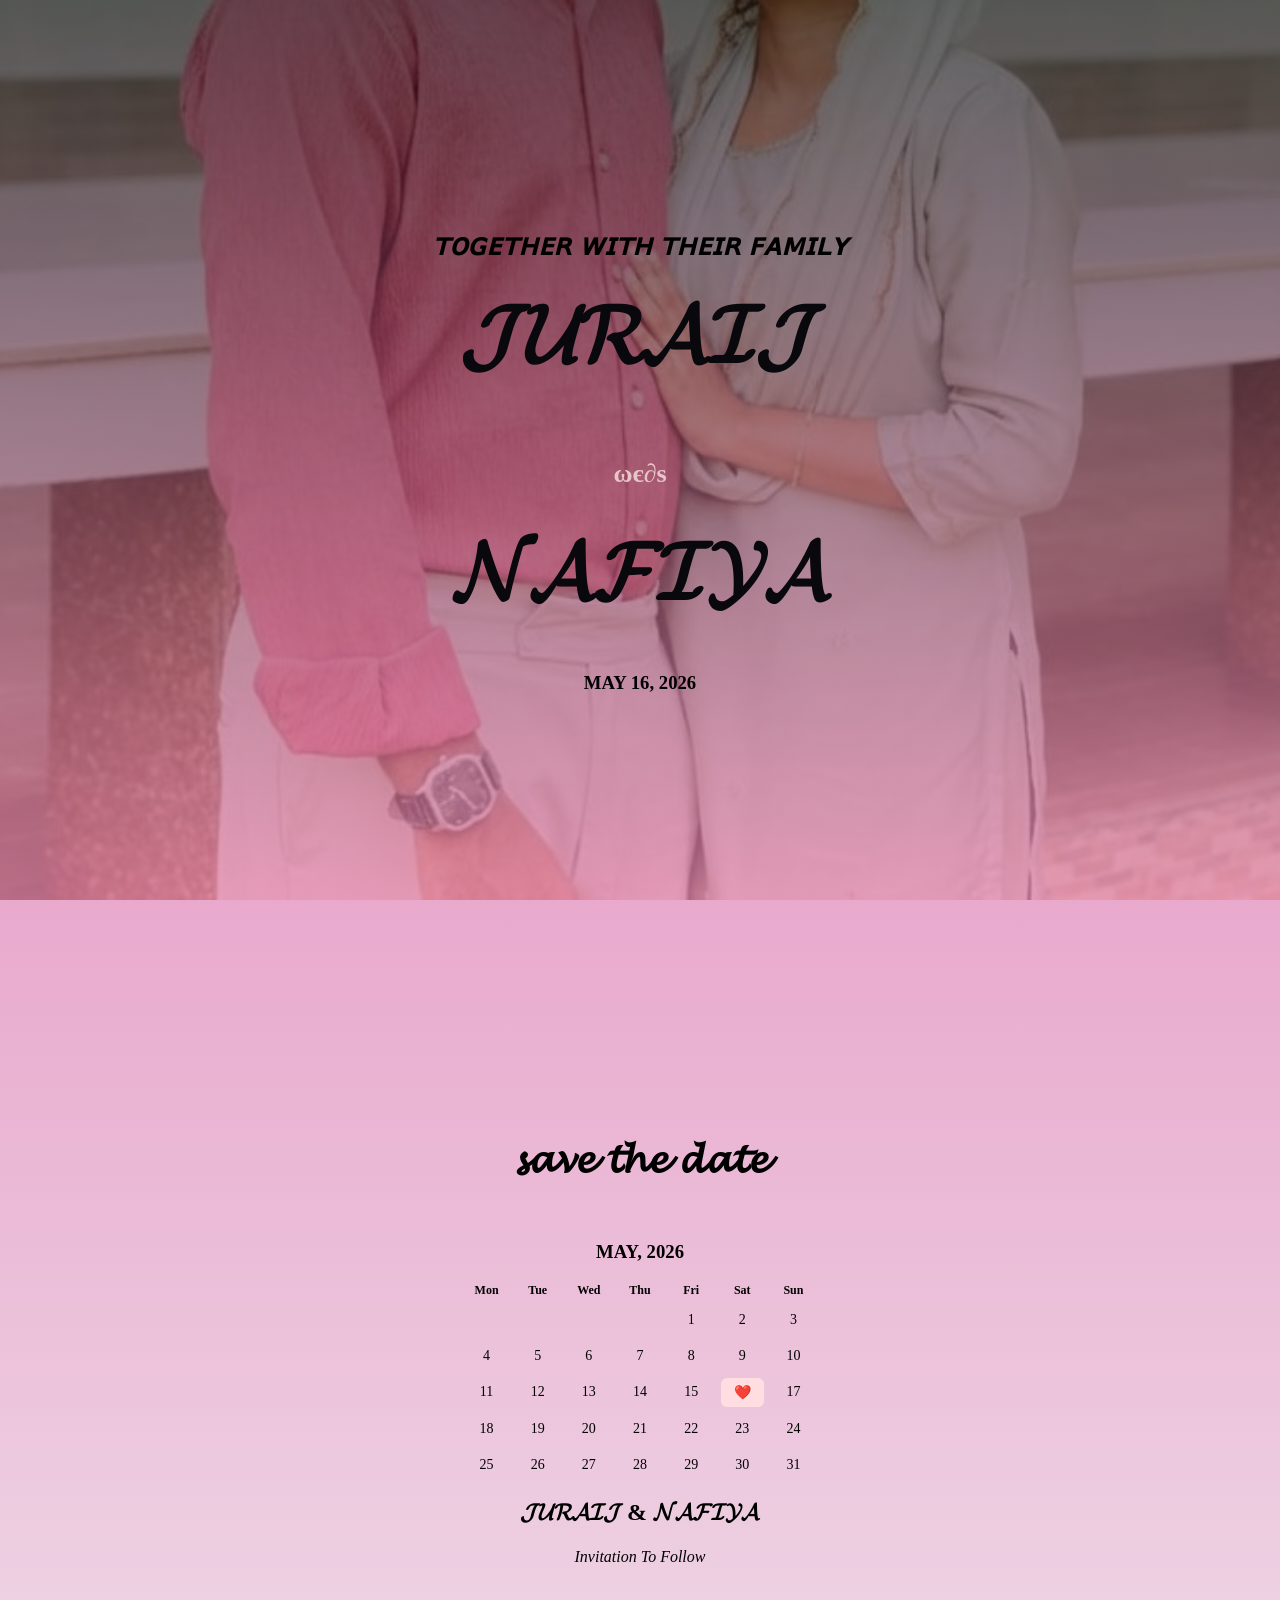
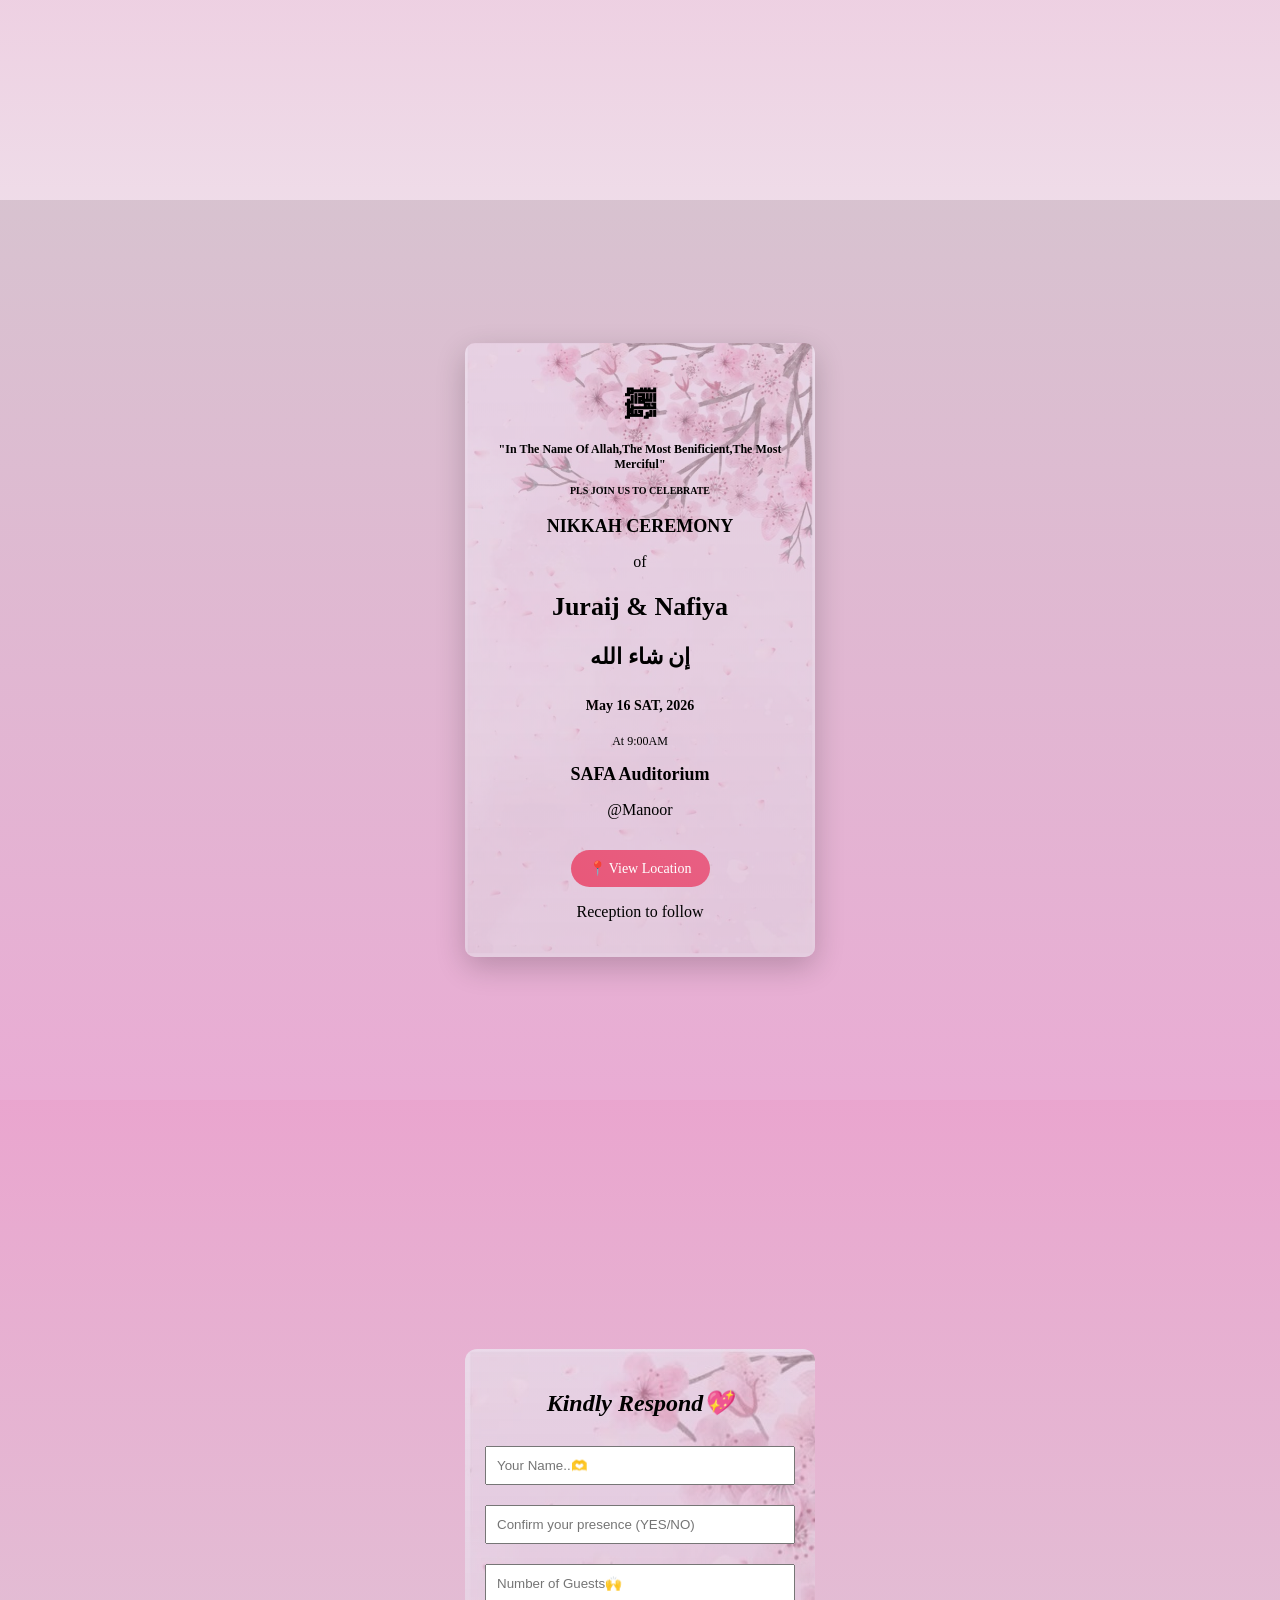
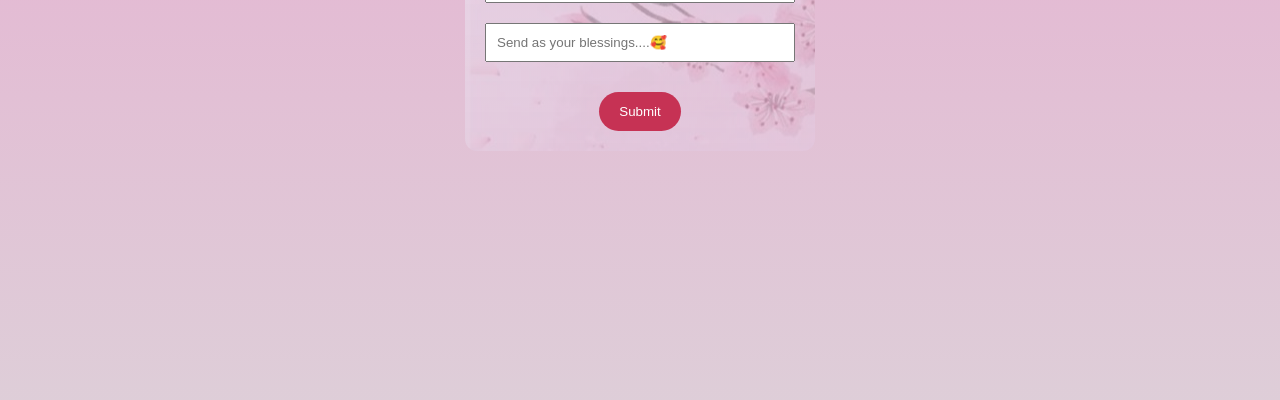
==== commit 582c230a: "Update main.html" ====
--- a/main.html
+++ b/main.html
@@ -12,9 +12,9 @@
 
 <!-- 🌸 Section 1: Names -->
 <section class="page hero">
-    <h4>TOGETHER WITH THEIR fAMILY</h4>
+    <h4>ᴛᴏɢᴇᴛʜᴇʀ ᴡɪᴛʜ ᴛʜᴇɪʀ ꜰᴀᴍɪʟʏ</h4>
     <h1>𝓙𝓤𝓡𝓐𝓘𝓙</h1>
-    <h2>𝖜𝖊𝖉𝖘</h2>
+    <h2>ωє∂ѕ</h2>
     <h1>𝓝𝓐𝓕𝓘𝓨𝓐</h1>
     <h3 class="date-m">MAY 16, 2026</h3>
     
@@ -95,12 +95,13 @@
 
         <h3 class="date">May 16 SAT, 2026</h3>
 
-        <p class="time">At 9:00 in the evening</p>
-
-        <h2 class="venue">Your Villa</h2>
-
-
-        <a href="https://maps.app.goo.gl/XwNwSByarMtYeh9b6?g_st=ac" target="_blank" class="location-btn">
+        <p class="time">At 9:00AM</p>
+
+        <h2 class="venue">SAFA Auditorium</h2>
+        <p>@Manoor</p>
+
+
+        <a href="https://maps.app.goo.gl/9h479XhTLWyrWDgr5?g_st=aw" target="_blank" class="location-btn">
     📍 View Location
 </a>
 
@@ -115,15 +116,16 @@
     <!-- RSVP FORM CARD -->
     <div class="rsvp-card" id="rsvpForm">
 
-        <h2>RSVP</h2>
+        <h2><i>Kindly Respond💖</i></h2>
 
         <form id="rsvpFormBox" onsubmit="submitRSVP(event)">
             <input type="text" id="name" placeholder="Your Name..🫶" required>
 
-            <input type="number" id="guests" placeholder="Number of Guests🙌" min="1" required>
+             <input type="text" id="prescence" placeholder="Confirm your presence (YES/NO)" min="1" required>
+
+            <input type="number" id="guests" placeholder="Number of Guests🙌"  required>
 
             <input type="text" id="wish" placeholder="Send as your blessings....🥰" min="1" required>
-
 
             <button type="submit">Submit</button>
         </form>
@@ -182,7 +184,7 @@
 
     // Personalized message
     document.getElementById("thankMessage").innerText =
-        "Thank You For Your RSVP" + " 💖";
+        "Thank You For Response" + " 💖";
 
     // Start countdown
     startCountdown();
--- a/main.css
+++ b/main.css
@@ -44,8 +44,8 @@
 }
 
 .hero h2 {
-    font-size: clamp(20px, 5vw, 45px);
-    margin-top: 10px;
+    font-size: 26px;
+    margin-top: 3px;
     margin-bottom: 30px;
     color: #e8c5c9;
 }
@@ -224,10 +224,12 @@
     font-size: 28px;
 }
 
+
 .rsvp-message {
     font-size: 16px;
     margin: 20px 0;
 }
+
 
 .countdown-begin {
     font-size: 18px;
--- a/main.css
+++ b/main.css
@@ -44,8 +44,8 @@
 }
 
 .hero h2 {
-    font-size: clamp(20px, 5vw, 45px);
-    margin-top: 10px;
+    font-size: 26px;
+    margin-top: 3px;
     margin-bottom: 30px;
     color: #e8c5c9;
 }
@@ -224,10 +224,12 @@
     font-size: 28px;
 }
 
+
 .rsvp-message {
     font-size: 16px;
     margin: 20px 0;
 }
+
 
 .countdown-begin {
     font-size: 18px;
